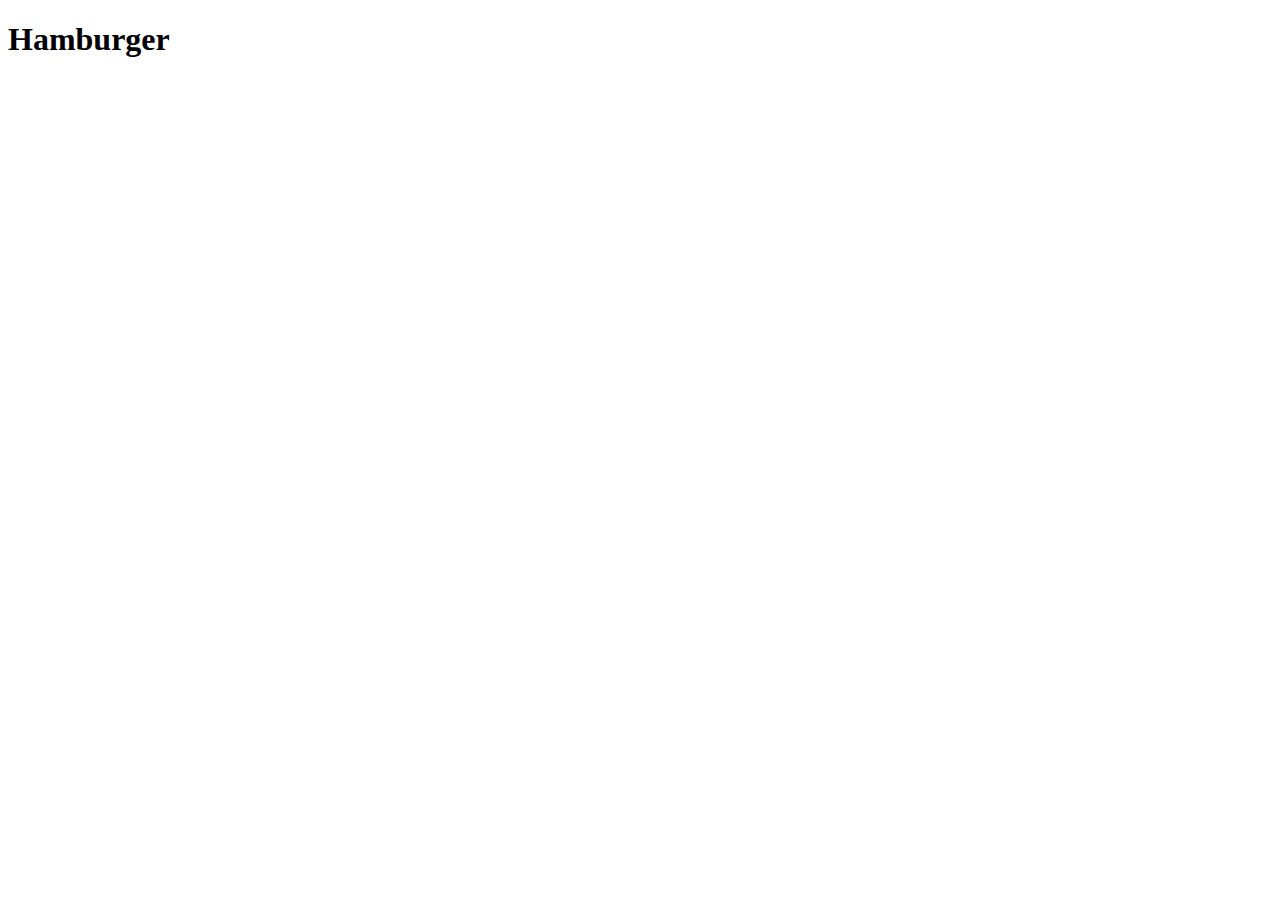
==== recipes/hamburger.html @ 7cbc5fbb "Add recipes" ====
<!DOCTYPE html>
<html lang="en">
    <head>
        <meta charset="UTF-8">
        <meta name="viewport" content="width=device-width, initial-scale=1.0">
        <title>Hamburger</title>
    </head>
    <body>
        <h1>Hamburger</h1>
    </body>
</html>
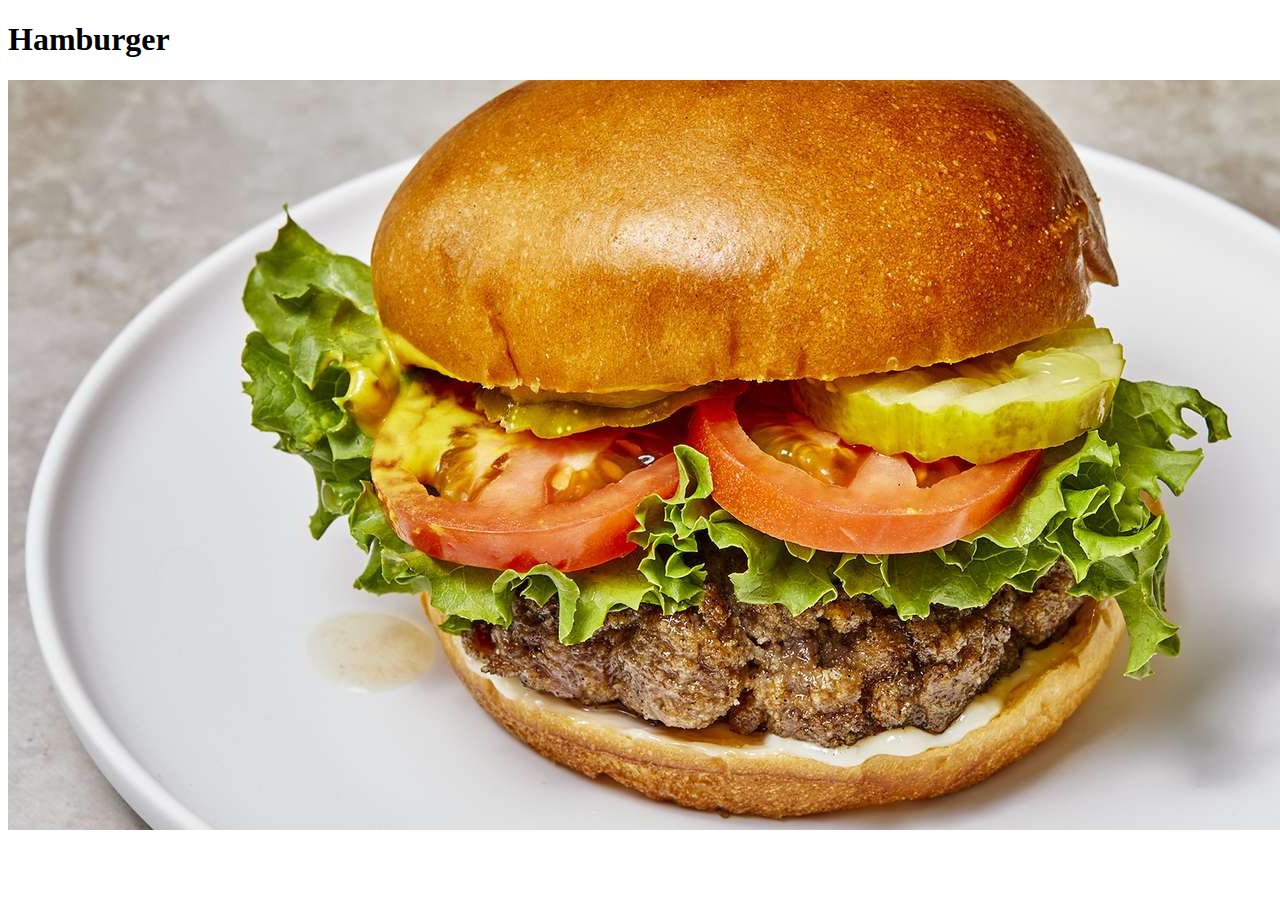
==== commit 9887b625: "Modified all the recipe pages" ====
--- a/recipes/hamburger.html
+++ b/recipes/hamburger.html
@@ -7,5 +7,7 @@
     </head>
     <body>
         <h1>Hamburger</h1>
+
+        <img src="../img/hamburger.jpg" alt="Hamburger">
     </body>
 </html>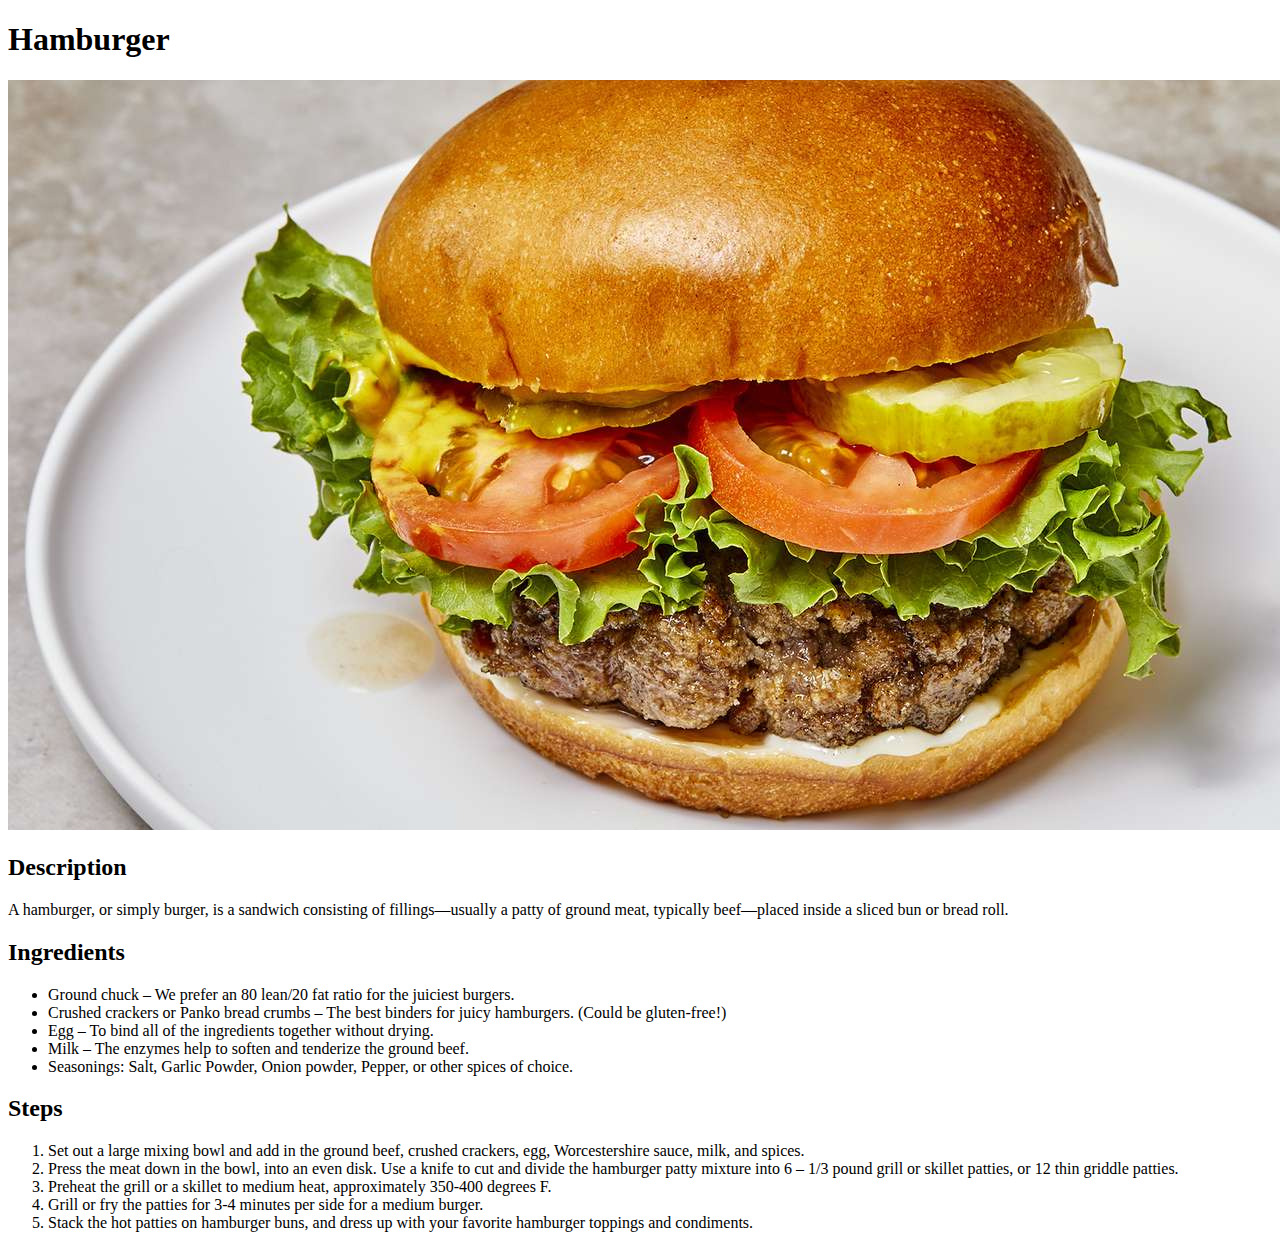
==== commit bd0030bb: "Modify recipes/hamburger.html" ====
--- a/recipes/hamburger.html
+++ b/recipes/hamburger.html
@@ -6,8 +6,73 @@
         <title>Hamburger</title>
     </head>
     <body>
+        <!-- Header -->
         <h1>Hamburger</h1>
 
         <img src="../img/hamburger.jpg" alt="Hamburger">
+
+        <!-- Description -->
+        <h2>Description</h2>
+
+        <p>
+            A hamburger, or simply burger, is a sandwich consisting of fillings—usually a patty of ground meat,
+            typically beef—placed inside a sliced bun or bread roll.
+        </p>
+
+        <!-- Ingredients -->
+        <h2>Ingredients</h2>
+
+        <ul>
+            
+            <li>
+                Ground chuck – We prefer an 80 lean/20 fat ratio for the juiciest burgers.
+            </li>
+
+            <li>
+                Crushed crackers or Panko bread crumbs – The best binders for juicy hamburgers. (Could be gluten-free!)
+            </li>
+
+            <li>
+                Egg – To bind all of the ingredients together without drying.
+            </li>
+
+            <li>
+                Milk – The enzymes help to soften and tenderize the ground beef.
+            </li>
+
+            <li>
+                Seasonings: Salt, Garlic Powder, Onion powder, Pepper, or other spices of choice.
+            </li>
+
+        </ul>
+
+        <!-- Steps -->
+        <h2>Steps</h2>
+
+        <ol>
+
+            <li>
+                Set out a large mixing bowl and add in the ground beef, crushed crackers, egg, Worcestershire sauce,
+                milk, and spices.
+            </li>
+
+            <li>
+                Press the meat down in the bowl, into an even disk. Use a knife to cut and divide the hamburger patty
+                mixture into 6 – 1/3 pound grill or skillet patties, or 12 thin griddle patties.
+            </li>
+
+            <li>
+                Preheat the grill or a skillet to medium heat, approximately 350-400 degrees F.
+            </li>
+
+            <li>
+                Grill or fry the patties for 3-4 minutes per side for a medium burger.
+            </li>
+
+            <li>
+                Stack the hot patties on hamburger buns, and dress up with your favorite hamburger toppings and condiments.
+            </li>
+
+        </ol>
     </body>
 </html>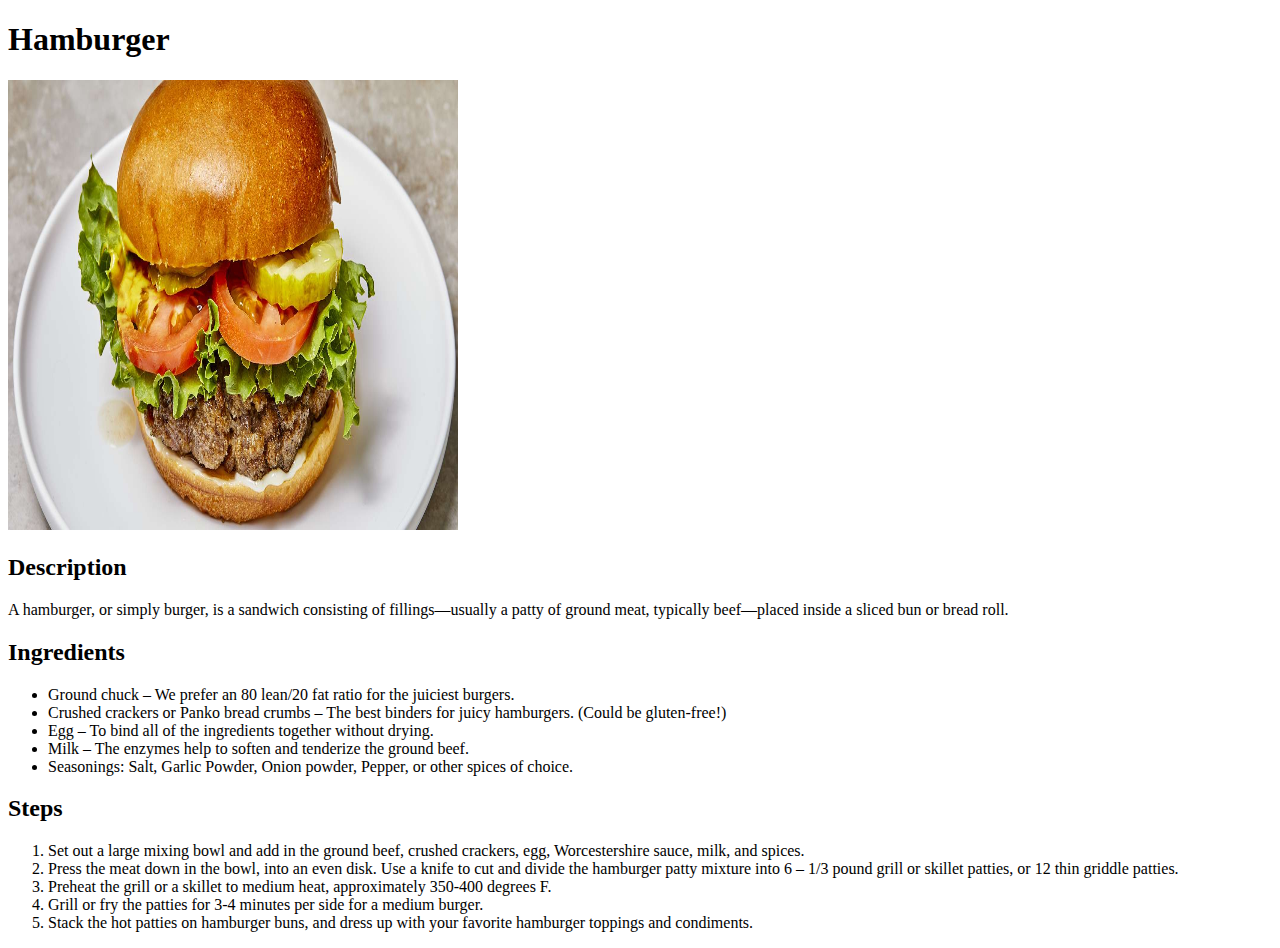
==== commit 19ee87d8: "Modify image size in all recipes" ====
--- a/recipes/hamburger.html
+++ b/recipes/hamburger.html
@@ -9,7 +9,7 @@
         <!-- Header -->
         <h1>Hamburger</h1>
 
-        <img src="../img/hamburger.jpg" alt="Hamburger">
+        <img src="../img/hamburger.jpg" alt="Hamburger" width="450px" height="450px">
 
         <!-- Description -->
         <h2>Description</h2>
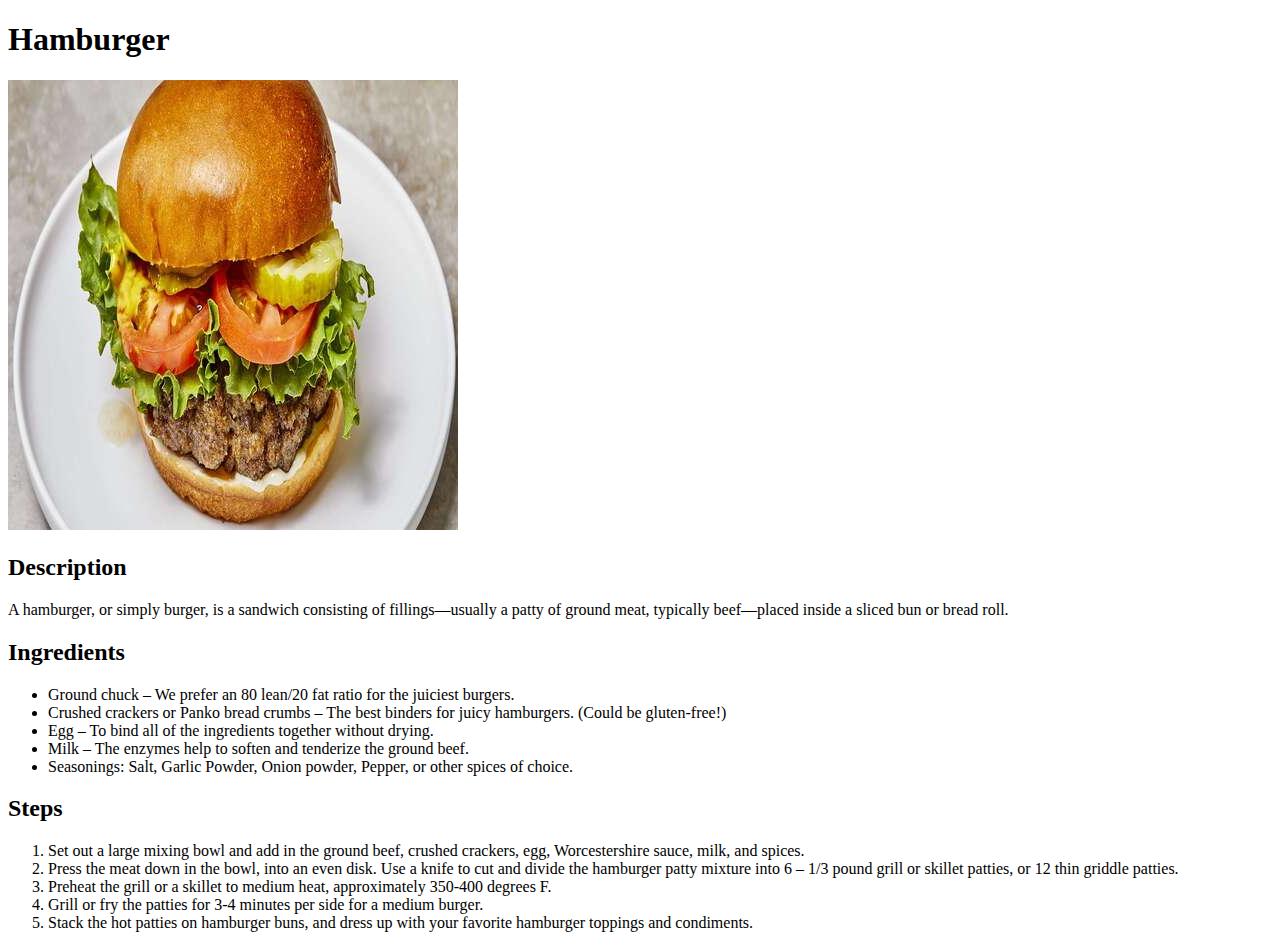
==== commit a14b266c: "Link every recipe page to foodPageStyle.css" ====
--- a/recipes/hamburger.html
+++ b/recipes/hamburger.html
@@ -4,6 +4,7 @@
         <meta charset="UTF-8">
         <meta name="viewport" content="width=device-width, initial-scale=1.0">
         <title>Hamburger</title>
+        <link rel="stylesheet" href="../css/foodPageStyle.css">
     </head>
     <body>
         <!-- Header -->
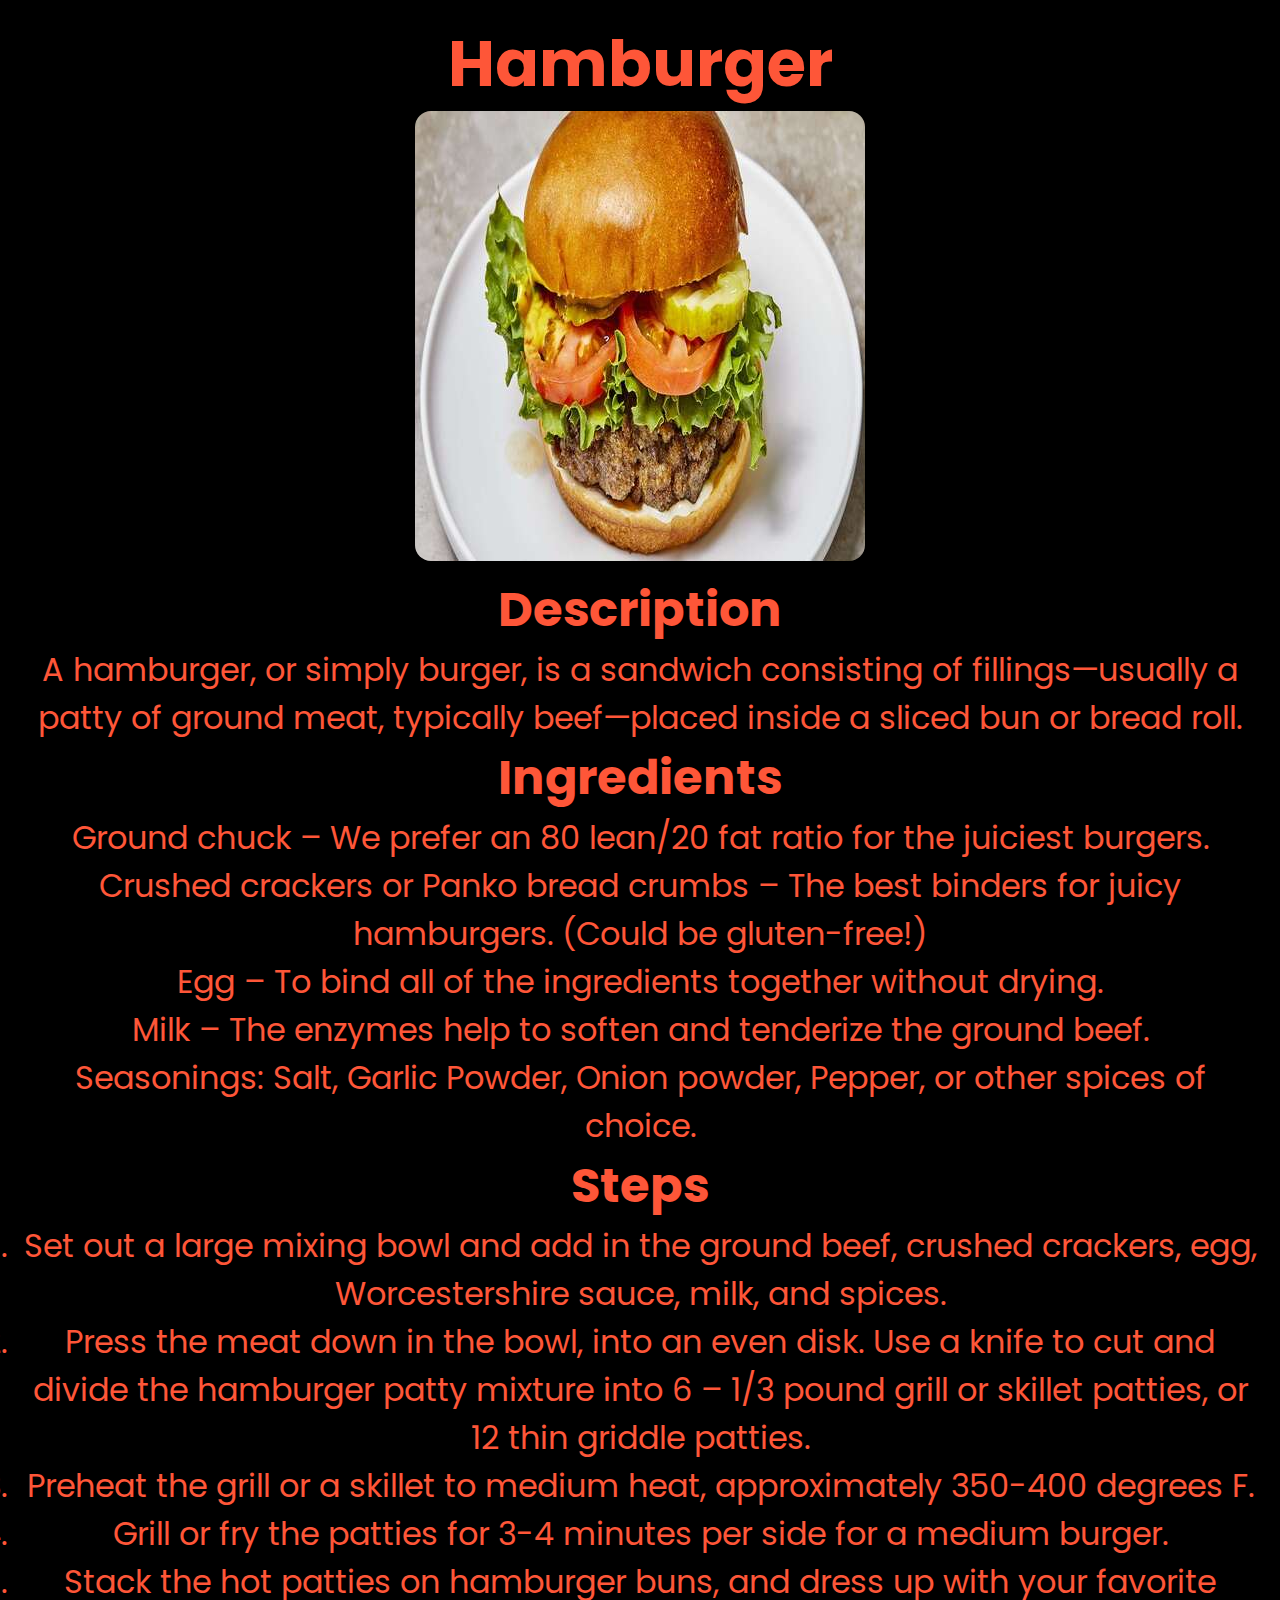
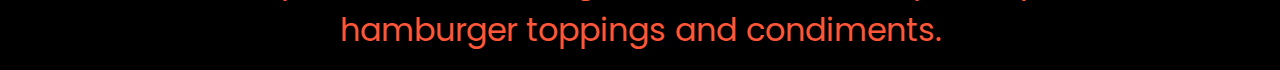
==== commit fa71c37f: "Add a root container to each recipe page" ====
--- a/recipes/hamburger.html
+++ b/recipes/hamburger.html
@@ -7,73 +7,75 @@
         <link rel="stylesheet" href="../css/foodPageStyle.css">
     </head>
     <body>
-        <!-- Header -->
-        <h1>Hamburger</h1>
+        <div id="root">
+            <!-- Header -->
+            <h1>Hamburger</h1>
 
-        <img src="../img/hamburger.jpg" alt="Hamburger" width="450px" height="450px">
+            <img src="../img/hamburger.jpg" alt="Hamburger" width="450px" height="450px">
 
-        <!-- Description -->
-        <h2>Description</h2>
+            <!-- Description -->
+            <h2>Description</h2>
 
-        <p>
-            A hamburger, or simply burger, is a sandwich consisting of fillings—usually a patty of ground meat,
-            typically beef—placed inside a sliced bun or bread roll.
-        </p>
+            <p>
+                A hamburger, or simply burger, is a sandwich consisting of fillings—usually a patty of ground meat,
+                typically beef—placed inside a sliced bun or bread roll.
+            </p>
 
-        <!-- Ingredients -->
-        <h2>Ingredients</h2>
+            <!-- Ingredients -->
+            <h2>Ingredients</h2>
 
-        <ul>
-            
-            <li>
-                Ground chuck – We prefer an 80 lean/20 fat ratio for the juiciest burgers.
-            </li>
+            <ul>
+                
+                <li>
+                    Ground chuck – We prefer an 80 lean/20 fat ratio for the juiciest burgers.
+                </li>
 
-            <li>
-                Crushed crackers or Panko bread crumbs – The best binders for juicy hamburgers. (Could be gluten-free!)
-            </li>
+                <li>
+                    Crushed crackers or Panko bread crumbs – The best binders for juicy hamburgers. (Could be gluten-free!)
+                </li>
 
-            <li>
-                Egg – To bind all of the ingredients together without drying.
-            </li>
+                <li>
+                    Egg – To bind all of the ingredients together without drying.
+                </li>
 
-            <li>
-                Milk – The enzymes help to soften and tenderize the ground beef.
-            </li>
+                <li>
+                    Milk – The enzymes help to soften and tenderize the ground beef.
+                </li>
 
-            <li>
-                Seasonings: Salt, Garlic Powder, Onion powder, Pepper, or other spices of choice.
-            </li>
+                <li>
+                    Seasonings: Salt, Garlic Powder, Onion powder, Pepper, or other spices of choice.
+                </li>
 
-        </ul>
+            </ul>
 
-        <!-- Steps -->
-        <h2>Steps</h2>
+            <!-- Steps -->
+            <h2>Steps</h2>
 
-        <ol>
+            <ol>
 
-            <li>
-                Set out a large mixing bowl and add in the ground beef, crushed crackers, egg, Worcestershire sauce,
-                milk, and spices.
-            </li>
+                <li>
+                    Set out a large mixing bowl and add in the ground beef, crushed crackers, egg, Worcestershire sauce,
+                    milk, and spices.
+                </li>
 
-            <li>
-                Press the meat down in the bowl, into an even disk. Use a knife to cut and divide the hamburger patty
-                mixture into 6 – 1/3 pound grill or skillet patties, or 12 thin griddle patties.
-            </li>
+                <li>
+                    Press the meat down in the bowl, into an even disk. Use a knife to cut and divide the hamburger patty
+                    mixture into 6 – 1/3 pound grill or skillet patties, or 12 thin griddle patties.
+                </li>
 
-            <li>
-                Preheat the grill or a skillet to medium heat, approximately 350-400 degrees F.
-            </li>
+                <li>
+                    Preheat the grill or a skillet to medium heat, approximately 350-400 degrees F.
+                </li>
 
-            <li>
-                Grill or fry the patties for 3-4 minutes per side for a medium burger.
-            </li>
+                <li>
+                    Grill or fry the patties for 3-4 minutes per side for a medium burger.
+                </li>
 
-            <li>
-                Stack the hot patties on hamburger buns, and dress up with your favorite hamburger toppings and condiments.
-            </li>
+                <li>
+                    Stack the hot patties on hamburger buns, and dress up with your favorite hamburger toppings and condiments.
+                </li>
 
-        </ol>
+            </ol>
+        </div>
     </body>
 </html>--- a/css/foodPageStyle.css
+++ b/css/foodPageStyle.css
@@ -0,0 +1,42 @@
+/* FONT STYLE */
+@import url('https://fonts.googleapis.com/css2?family=Poppins&display=swap');
+
+/* RESET */
+* {
+    margin: 0;
+    padding: 0;
+    box-sizing: border-box;
+    outline: none;
+}
+
+/* VARIABLES */
+:root {
+    --TEXT-COLOR: #fe5638;
+}
+
+/* GENERAL STYLES */
+html {
+    font-family: 'Poppins', sans-serif;
+    font-size: 2rem;
+}
+
+body {
+    background-color: black;
+    color: var(--TEXT-COLOR);
+    padding: 0.5em;
+    min-height: 100vh;
+    text-align: center;
+
+    display: flex;
+    flex-flow: column nowrap;
+    justify-content: center;
+    align-items: center;
+    gap: 1em;
+}
+
+img {
+    width: 450px;
+    height: 450px;
+
+    border-radius: 16px;
+}